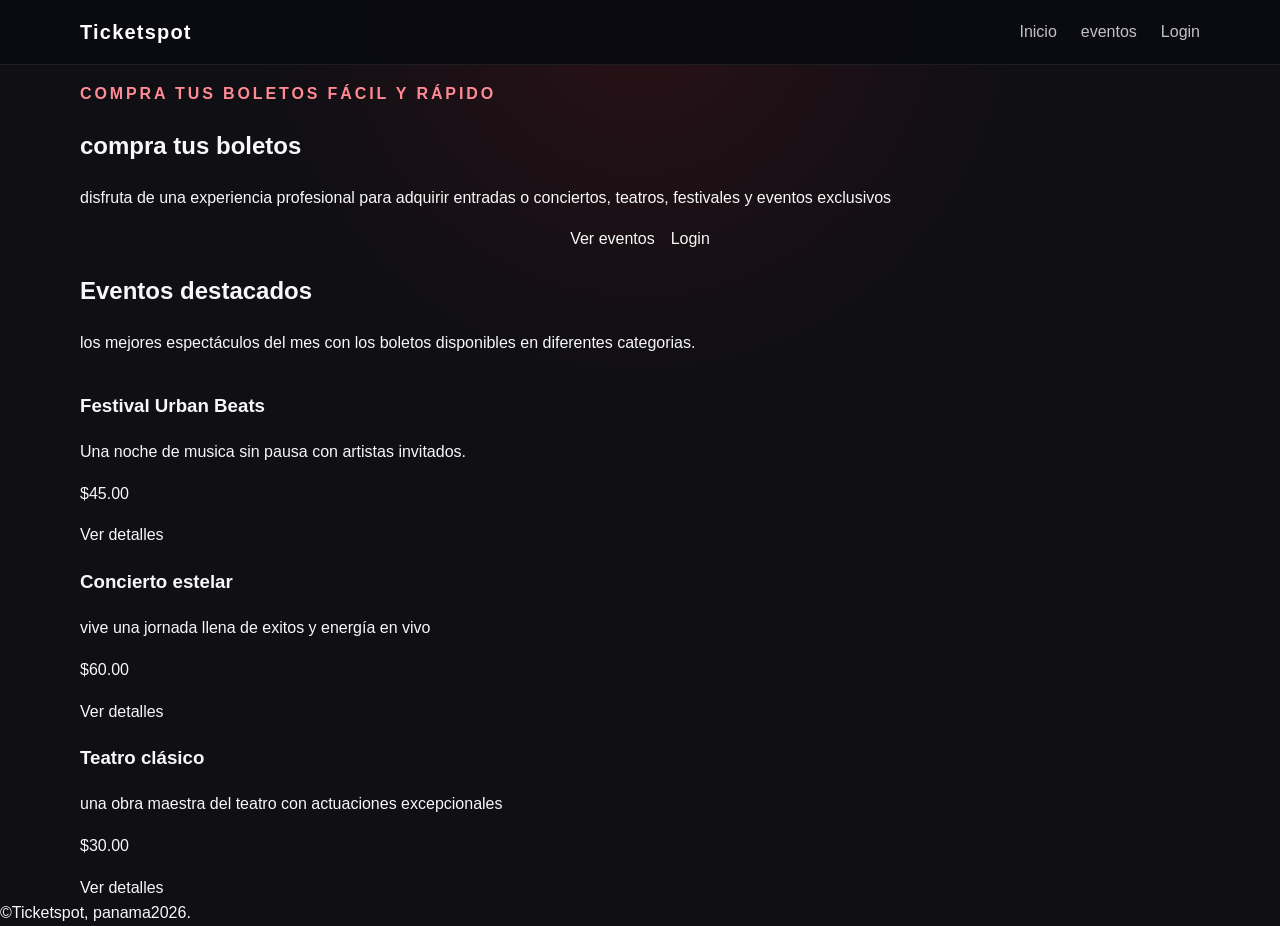
==== index.html @ d04be2ca "Ticketspot" ====
<!DOCTYPE html>
<html lang="en">
<head>
    <meta charset="UTF-8">
    <meta name="viewport" content="width=device-width, initial-scale=1.0">
    <title>Ticketspots</title>
    <link rel="stylesheet" href="style.css">
</head>
<body>
    <header class="site-header">
        <div class="container header-inner">
           <a class="logo" href="index.html">Ticketspot</a>
              <nav class="site-nav">
                  <a class="active" href="inicio.html">Inicio</a>
                  <a href="eventos.html">eventos</a>
                  <a href="Login.html">Login</a>
              </nav>
        </div>
    </header>

    <main>
        <section class="hero">
            <div class="container">
                <p style="margin-bottom: 1rem;text-transform: uppercase; 
                letter-spacing: 0.18em; color: #ff8a94; font-weight: 700;">
                Compra tus boletos fácil y rápido</p>
                <h1>compra tus boletos</h1>
                <p>disfruta de una experiencia profesional para adquirir entradas
                 o conciertos, teatros, festivales y eventos exclusivos</p>
                <div style="display: flex; justify-content: center; gap:1rem ;
                 flex-wrap: wrap; margin: top 2rem;">
                    <a class="btn-primary" href="eventos.html"> Ver eventos</a>
                    <a class="btn-secundary" href="login.html">Login</a>
                </div>
            </div>
        </section>

        <section class="featured-events container">
         <div class="section-title">
            <div>
            <h2>Eventos destacados</h2>
            <p>los mejores espectáculos del mes con los boletos
                disponibles en diferentes categorias.
            </p>
            </div>
         </div>

         <div>
            <article>
                <img src="https://www.centroamericacuenta.com/cdn/shop/files/Recurso_7.png?v=1773763077&width=940" alt="">
                <div class="event-card-content">
                   <h3>Festival Urban Beats</h3>
                   <p>Una noche de musica sin pausa con artistas invitados.</p>
                   <p class="event-price">$45.00</p>
                   <a class="btn btn-secundary" href="detalle.html">Ver detalles</a>
                </div>
            </article>

            <article>
                <img src="https://cdn.eticket.pa/imagenes/imgeventos/260420155147764_estelar_ESTELAR.jpg" alt="">
                <div class="event-card-content">
                    <h3>Concierto estelar</h3>
                    <p>vive una jornada llena de exitos y energía en vivo</p>
                    <p class="event-price">$60.00</p>
                    <a class="btn btn-secundary" href="detalle.html">Ver detalles</a>
                </div>
            </article>

            <article>
                <img src="https://www.clasicodesevilla.com/images/EL-PUBLICO-500.webp" alt="">
                <div class="event-card-content">
                    <h3>Teatro clásico</h3>
                    <p>una obra maestra del teatro con actuaciones excepcionales</p>
                    <p class="event-price">$30.00</p>
                    <a class="btn btn-secundary" href="detalle.html">Ver detalles</a>
                </div>
            </article>
         </div>
        </section>
    </main>
    <footer>
        <div>&copy;Ticketspot, panama2026.</div>
    </footer>
</body>
</html>
---- style.css ----
:root  {
    --bg-dark:#0f0f14;
    --bg-soft: #12131a;
    --text-primary:#f8f8f8;
    --text-secondary:#c2c2c6;
    --accent:#e7232a;
    --accent-soft:#ffad61;
    --surface:#171923;
    --border: rgba(255, 255, 255, 0.8);
    --shadow: 0 18px 40px rgba(0, 0, 0, 0.25);
}

*{
    box-sizing: border-box;
}

html{
    scroll-behavior: smooth;
}

body{
    margin: 0;
    font-family: Inter, system_ui, -apple-system, BlinkMacSystemFont, "segoe UI", sans-serif;
    color: var(--text-primary);
    background: radial-gradient(circle at top, rgba(231, 35, 42, 0.12), transparent 35%), var(--bg-dark);
    line-height: 1.6;
}

a {
  color: inherit;
  text-decoration: none;
}

img {
  width: 100%;
  display: block;
  border-radius: 18px;
}

button,
input {
  font: inherit;
}

.container {
  width: min(1120px, calc(100% - 2.4rem));
  margin: 0 auto;
}

.site-header {
  position: sticky;
  top: 0;
  z-index: 10;
  background: rgba(11, 11, 18, 0.96);
  border-bottom: 1px solid rgba(255, 255, 255, 0.08);
}

.header-inner {
  display: flex;
  align-items: center;
  justify-content: space-between;
  gap: 1rem;
  padding: 1rem 0;
}

.logo{
    font-size: 1.25rem;
    font-weight: 700;
    letter-spacing: 0.06em;
    color: #fff;
}

.site-nav{
    display: flex;
    gap:1.5rem;
    flex-wrap: wrap;
}

.site-nav a{
    color: var(--text-secondary);
    transition: color 0.25s ease;
}

.site-nav a:hover,
.site-nav a:active{
    color: var(--accent);

}
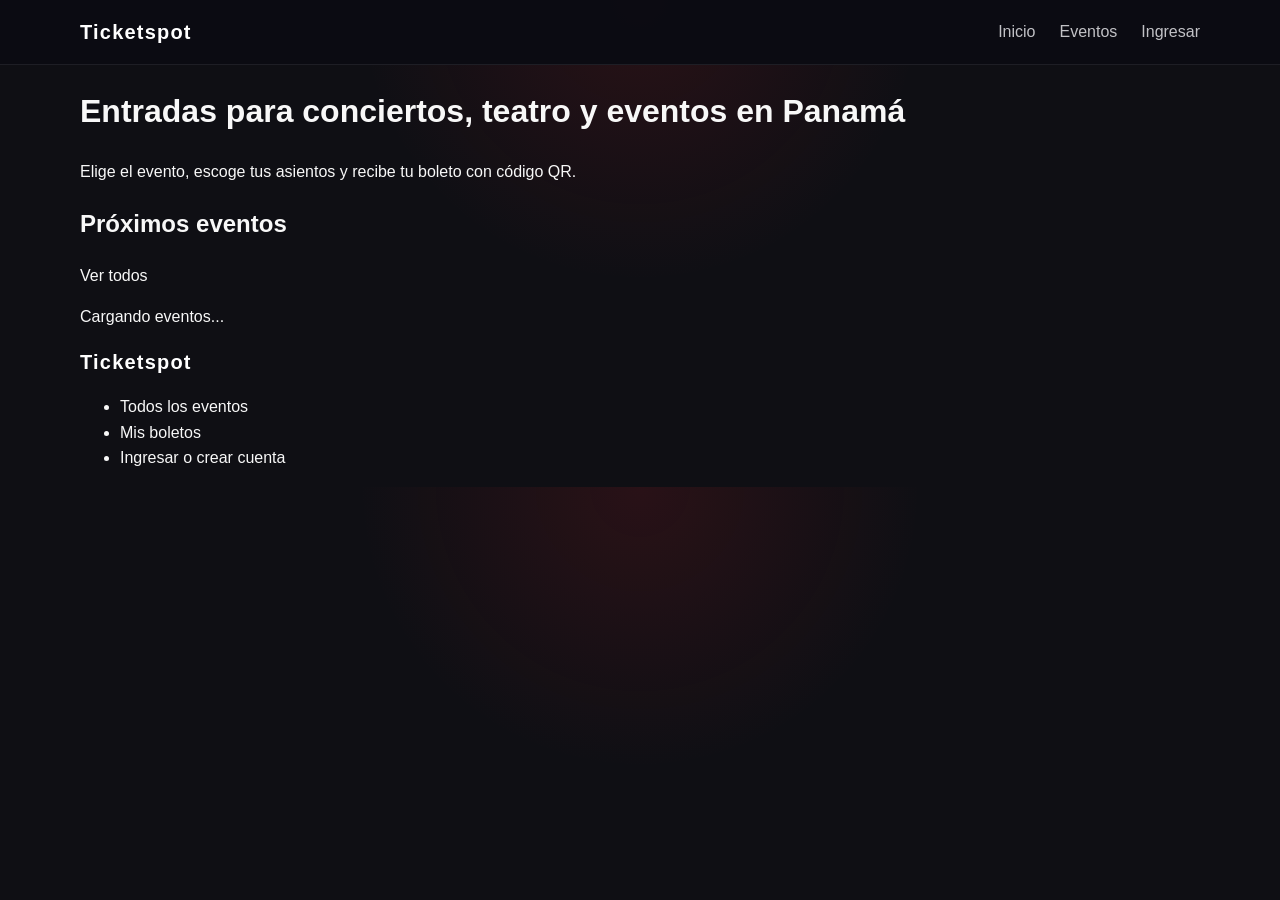
==== commit 058dfbcc: "render" ====
--- a/index.html
+++ b/index.html
@@ -1,85 +1,73 @@
 <!DOCTYPE html>
-<html lang="en">
+<html lang="es">
 <head>
-    <meta charset="UTF-8">
-    <meta name="viewport" content="width=device-width, initial-scale=1.0">
-    <title>Ticketspots</title>
-    <link rel="stylesheet" href="style.css">
+  <meta charset="UTF-8" />
+  <meta name="viewport" content="width=device-width, initial-scale=1.0" />
+  <title>Entradas para eventos en Panamá | Ticketspot</title>
+  <link rel="stylesheet" href="../style.css" />
 </head>
 <body>
-    <header class="site-header">
-        <div class="container header-inner">
-           <a class="logo" href="index.html">Ticketspot</a>
-              <nav class="site-nav">
-                  <a class="active" href="inicio.html">Inicio</a>
-                  <a href="eventos.html">eventos</a>
-                  <a href="Login.html">Login</a>
-              </nav>
+  <header class="site-header">
+    <div class="container header-inner">
+      <a class="logo" href="index.html">Ticketspot</a>
+      <nav class="site-nav">
+        <a class="active" href="index.html">Inicio</a>
+        <a href="eventos.html">Eventos</a>
+        <a data-nav="mis-boletos" href="mis-boletos.html" style="display:none;">Mis boletos</a>
+        <a data-nav="login" href="login.html">Ingresar</a>
+        <a data-nav="logout" href="#" style="display:none;">Cerrar sesión</a>
+      </nav>
+    </div>
+  </header>
+
+  <main>
+    <section class="hero-event" id="hero" hidden>
+      <img class="hero-image" id="hero-image" src="" alt="" />
+      <div class="hero-bar">
+        <div class="container hero-bar-inner">
+          <div>
+            <p class="hero-kicker" id="hero-kicker"></p>
+            <h2 class="hero-title" id="hero-title"></h2>
+            <p class="hero-meta" id="hero-meta"></p>
+          </div>
+          <a class="btn-primary" id="hero-link" href="eventos.html">Comprar entradas</a>
         </div>
-    </header>
+      </div>
+    </section>
 
-    <main>
-        <section class="hero">
-            <div class="container">
-                <p style="margin-bottom: 1rem;text-transform: uppercase; 
-                letter-spacing: 0.18em; color: #ff8a94; font-weight: 700;">
-                Compra tus boletos fácil y rápido</p>
-                <h1>compra tus boletos</h1>
-                <p>disfruta de una experiencia profesional para adquirir entradas
-                 o conciertos, teatros, festivales y eventos exclusivos</p>
-                <div style="display: flex; justify-content: center; gap:1rem ;
-                 flex-wrap: wrap; margin: top 2rem;">
-                    <a class="btn-primary" href="eventos.html"> Ver eventos</a>
-                    <a class="btn-secundary" href="login.html">Login</a>
-                </div>
-            </div>
-        </section>
+    <div class="container intro">
+      <h1>Entradas para conciertos, teatro y eventos en Panamá</h1>
+      <p>Elige el evento, escoge tus asientos y recibe tu boleto con código QR.</p>
+    </div>
 
-        <section class="featured-events container">
-         <div class="section-title">
-            <div>
-            <h2>Eventos destacados</h2>
-            <p>los mejores espectáculos del mes con los boletos
-                disponibles en diferentes categorias.
-            </p>
-            </div>
-         </div>
+    <section class="section container">
+      <div class="section-head">
+        <h2>Próximos eventos</h2>
+        <a href="eventos.html">Ver todos</a>
+      </div>
+      <div class="event-grid" id="featured-grid"><p class="empty">Cargando eventos...</p></div>
+    </section>
+  </main>
 
-         <div>
-            <article>
-                <img src="https://www.centroamericacuenta.com/cdn/shop/files/Recurso_7.png?v=1773763077&width=940" alt="">
-                <div class="event-card-content">
-                   <h3>Festival Urban Beats</h3>
-                   <p>Una noche de musica sin pausa con artistas invitados.</p>
-                   <p class="event-price">$45.00</p>
-                   <a class="btn btn-secundary" href="detalle.html">Ver detalles</a>
-                </div>
-            </article>
+  <script src="https://cdn.jsdelivr.net/npm/@supabase/supabase-js@2"></script>
+  <script src="../js/config.js"></script>
+  <script src="../js/supabaseClient.js"></script>
+  <script src="../js/common.js"></script>
+  <script src="../js/nav-auth.js"></script>
+  <script src="../js/index.js"></script>
 
-            <article>
-                <img src="https://cdn.eticket.pa/imagenes/imgeventos/260420155147764_estelar_ESTELAR.jpg" alt="">
-                <div class="event-card-content">
-                    <h3>Concierto estelar</h3>
-                    <p>vive una jornada llena de exitos y energía en vivo</p>
-                    <p class="event-price">$60.00</p>
-                    <a class="btn btn-secundary" href="detalle.html">Ver detalles</a>
-                </div>
-            </article>
-
-            <article>
-                <img src="https://www.clasicodesevilla.com/images/EL-PUBLICO-500.webp" alt="">
-                <div class="event-card-content">
-                    <h3>Teatro clásico</h3>
-                    <p>una obra maestra del teatro con actuaciones excepcionales</p>
-                    <p class="event-price">$30.00</p>
-                    <a class="btn btn-secundary" href="detalle.html">Ver detalles</a>
-                </div>
-            </article>
-         </div>
-        </section>
-    </main>
-    <footer>
-        <div>&copy;Ticketspot, panama2026.</div>
-    </footer>
+  <footer class="site-footer">
+    <div class="container footer-grid">
+      <div>
+        <a class="logo" href="index.html">Ticketspot</a>
+        <p></p>
+      </div>
+      <ul>
+        <li><a href="eventos.html">Todos los eventos</a></li>
+        <li><a href="mis-boletos.html">Mis boletos</a></li>
+        <li><a href="login.html">Ingresar o crear cuenta</a></li>
+      </ul>
+    </div>
+  </footer>
 </body>
-</html>+</html>
--- a/style.css
+++ b/style.css
@@ -85,4 +85,349 @@
 .site-nav a:active{
     color: var(--accent);
 
-}+}
+
+.hero{
+    min-height: 72vh;
+    display: grid;
+    place-items: center;
+    padding: 5rem 0 4rem;
+    color: #fff;
+    text-align:center;
+    background: linear-gradient(180deg, rgba(11, 11, 18, 0.76), rgba(11, 11, 18, 0.82)),
+    url(imagenes/fondo.png) center/cover no-repeat;
+}
+
+.hero h1{
+  font-size: clamp(2.5rem, 4vw, 4.4rem);
+  margin: 0;
+  letter-spacing: -0-04em;
+}
+
+.hero p{
+  max-width: 720px;
+  margin: 1.5rem auto 2rem;
+  color: var(--text-secondary);
+  font-size: 1.05rem;
+}
+
+
+.btn-primary,.btn-secondary {
+  display: inline-flex;
+  align-items: center;
+  justify-content: center;
+  padding: 0.95rem 1.7rem;
+  border-radius: 999px;
+  border: none;
+  cursor: pointer;
+  transition: transform 0.25s ease, box-shadow 0.25s ease, background 0.25s ease;
+  text-transform: uppercase;
+  font-weight: 700;
+  letter-spacing: 0.06em;
+}
+.btn-primary {
+  background: var(--accent);
+  color: #fff;
+  box-shadow: 0 18px 26px rgba(231, 35, 42, 0.25);
+  
+}
+
+.btn-secondary{
+  background: rgba(255, 255, 255, 0.08);
+  color: #fff;
+}
+
+.btn-primary:hover,
+.btn-secondary:hover
+{
+  transform: translateY(-2px);
+}
+.featured-events,
+.event-linsting,
+.detail-section,
+.login-section {
+  padding: 4rem 0;
+}
+
+.section-title {
+  display: flex;
+  align-items: center;
+  justify-content: space-between;
+  gap: 1rem;
+  margin-bottom: 2rem;    
+  }
+
+  .section-title h2 {
+    margin: 0;
+    font-size: clamp(1.85rem, 2.5vw, 2.5rem);
+   
+  }
+
+  .section-title p {
+    color: var(--text-secondary);
+    max-width: 680px;
+
+  }
+.event-grid,
+.card-grid{
+  display: grid;
+  grid-template-columns: repeat(auto-fit, minmax(240px, 1fr));
+  gap: 1.5rem;
+}
+
+.event-card,
+.detail-card,
+.login-card {
+  background: var(--bg-soft);
+  border: 1px solid var(--border);
+  border-radius: 28px;
+  box-shadow: var(--shadow);
+  overflow: hidden;
+}
+
+.event-card img,
+.detail-card img {
+border-bottom: 1px solid rgba(255, 255, 255, 0.08) ;
+}
+
+.event-card-content,
+.detail-content,
+.login-card .card-body{
+  padding: 1.7rem;
+}
+
+.event-card h3,
+.detail-content  h1,
+.login-card h2 {
+  margin: 0 0 0.85rem;
+}
+
+.event-card p,
+.detail-content p,
+.login-card p{
+  color: var(--text-secondary);
+
+}
+
+.event-price {
+  margin: 1rem 0 1.4rem;
+  font-size: 1.15rem;
+  font-weight: 700;
+}
+
+.event-card .btn,
+.detail-content .button,
+.login-card .btn-primary {
+  width: 100%;
+}
+
+.detail-grid {
+  display: grid;
+  grid-template-columns: minmax(280px, 1fr) 1.2fr;
+  gap: 2rem;
+}
+
+ .detail-info {
+  display: grid;
+  gap: 1rem;
+ }
+
+ .detail-info span {
+  display: inline flex;
+  align-items: center;
+  gap: 0.85rem;
+  background: rgb(225, 255, 255, 0.05);
+  padding: 0.95rem 1rem;
+  border-radius: 16px;
+  border: 1px solid rgba(255, 255, 255, 0.05);
+ }
+
+ .ticket-options {
+  display: flex;
+  gap: 1rem;
+  flex-wrap: wrap;
+  margin: 1rem 0 1.5rem;
+ }
+
+ .ticket-option {
+  flex: 1 1 140px;
+  padding: 1rem 1.1rem;
+  border-radius: 18px;
+  border: 1px solid rgba(255, 255, 255, 0.08);
+  background: rgba(255, 255, 255, 0.04);
+  color: #fff;
+  cursor: pointer;
+  transition: transform 0.2s ease, background 0.2s ease, border-color 0.2s ease;
+ }
+
+.ticket-option.selected {
+  background: rgba(231, 35, 42, 0.22);
+  border-color: rgba(231, 35, 42, 0.6);
+}
+
+/* ---------- Tabs de login / registro ---------- */
+.auth-tabs {
+  display: flex;
+  gap: 0.5rem;
+  margin-bottom: 1.4rem;
+}
+
+.auth-tab {
+  flex: 1;
+  padding: 0.7rem 1rem;
+  border-radius: 999px;
+  border: 1px solid rgba(255, 255, 255, 0.1);
+  background: rgba(255, 255, 255, 0.04);
+  color: var(--text-secondary);
+  cursor: pointer;
+  font-weight: 700;
+  text-transform: uppercase;
+  font-size: 0.8rem;
+  letter-spacing: 0.04em;
+}
+
+.auth-tab.active {
+  background: var(--accent);
+  color: #fff;
+  border-color: var(--accent);
+}
+
+.auth-mensaje {
+  padding: 0.8rem 1rem;
+  border-radius: 12px;
+  margin-bottom: 1.2rem;
+  font-size: 0.9rem;
+}
+
+.auth-error {
+  background: rgba(217, 100, 92, 0.14);
+  border: 1px solid rgba(217, 100, 92, 0.5);
+  color: #ff9a92;
+}
+
+.auth-ok {
+  background: rgba(79, 179, 169, 0.14);
+  border: 1px solid rgba(79, 179, 169, 0.5);
+  color: #7fe0d4;
+}
+
+.login-section {
+  display: flex;
+  justify-content: center;
+}
+
+.login-card {
+  max-width: 440px;
+  width: 100%;
+}
+
+.login-card form label {
+  display: block;
+  margin: 0.9rem 0 0.4rem;
+  color: var(--text-secondary);
+  font-size: 0.9rem;
+}
+
+.login-card form input {
+  width: 100%;
+  padding: 0.85rem 1rem;
+  border-radius: 12px;
+  border: 1px solid rgba(255, 255, 255, 0.1);
+  background: rgba(255, 255, 255, 0.04);
+  color: #fff;
+  margin-bottom: 0.4rem;
+}
+
+.login-card form button {
+  margin-top: 1rem;
+}
+
+/* ---------- Checkout ---------- */
+.checkout-grid {
+  display: grid;
+  grid-template-columns: minmax(260px, 1fr) 1.3fr;
+  gap: 2rem;
+  align-items: start;
+}
+
+.checkout-card {
+  background: var(--bg-soft);
+  border: 1px solid var(--border);
+  border-radius: 24px;
+  box-shadow: var(--shadow);
+  padding: 1.8rem;
+}
+
+.checkout-card label {
+  display: block;
+  margin: 0.9rem 0 0.4rem;
+  color: var(--text-secondary);
+  font-size: 0.9rem;
+}
+
+.checkout-card input {
+  width: 100%;
+  padding: 0.85rem 1rem;
+  border-radius: 12px;
+  border: 1px solid rgba(255, 255, 255, 0.1);
+  background: rgba(255, 255, 255, 0.04);
+  color: #fff;
+}
+
+.checkout-card input:focus {
+  outline: none;
+  border-color: rgba(231, 35, 42, 0.65);
+}
+
+.checkout-linea {
+  display: flex;
+  justify-content: space-between;
+  padding: 0.55rem 0;
+  border-bottom: 1px dashed rgba(255, 255, 255, 0.08);
+  color: var(--text-secondary);
+}
+
+.checkout-total {
+  border-bottom: none;
+  color: #fff;
+  font-size: 1.15rem;
+  margin-top: 0.4rem;
+}
+
+@media (max-width: 860px) {
+  .checkout-grid {
+    grid-template-columns: 1fr;
+  }
+}
+
+/* ---------- Mis boletos ---------- */
+.boletos-grid {
+  display: grid;
+  grid-template-columns: repeat(auto-fit, minmax(280px, 1fr));
+  gap: 1.5rem;
+}
+
+.boleto-card {
+  background: var(--bg-soft);
+  border: 1px solid var(--border);
+  border-radius: 24px;
+  box-shadow: var(--shadow);
+  overflow: hidden;
+}
+
+.boleto-card img {
+  border-bottom: 1px solid rgba(255, 255, 255, 0.08);
+  border-radius: 0;
+}
+
+.boleto-card-content {
+  padding: 1.6rem;
+}
+
+.boleto-qr {
+  margin: 1rem 0;
+}
+
+
+
+
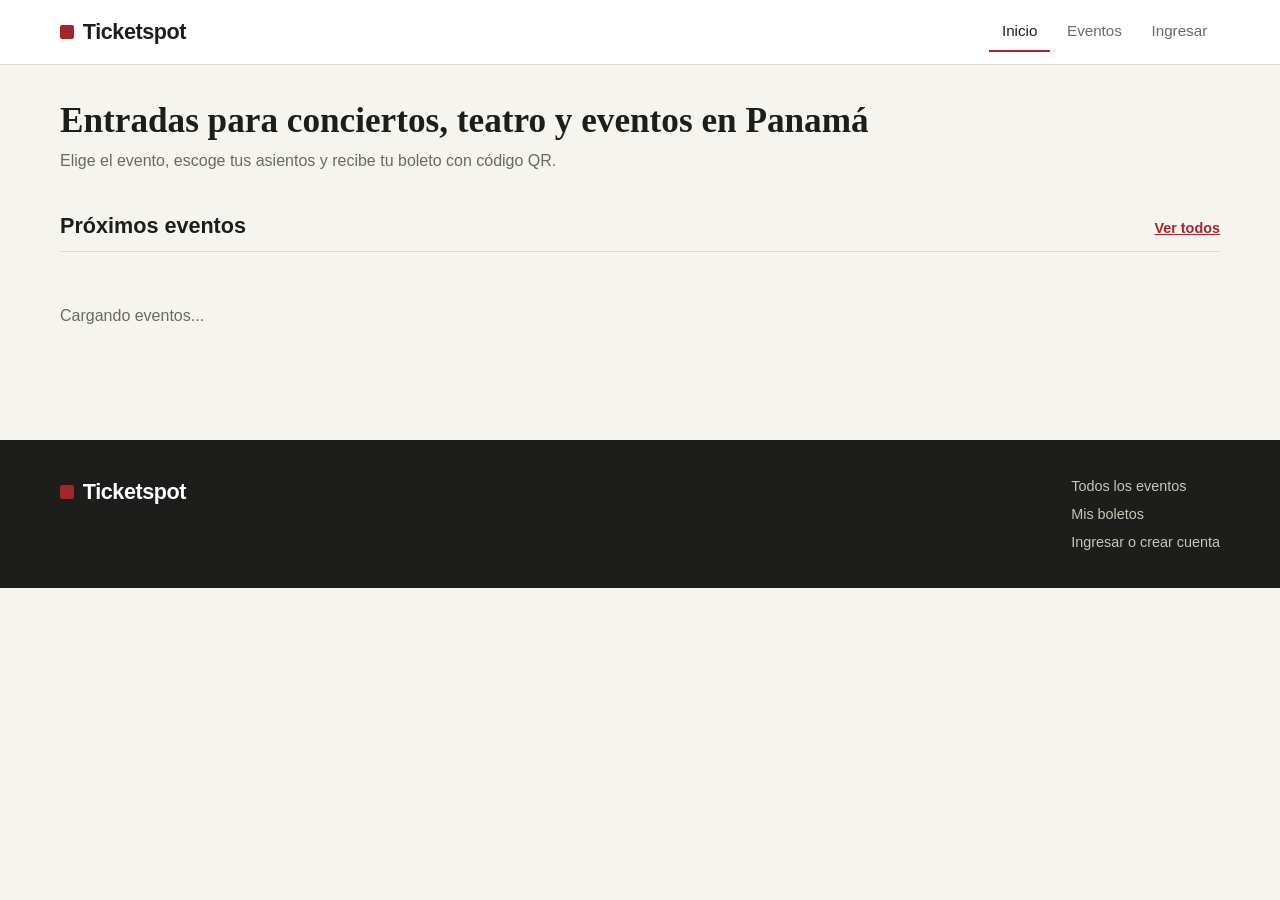
==== commit a09b073e: "cambios" ====
--- a/index.html
+++ b/index.html
@@ -12,9 +12,9 @@
       <a class="logo" href="index.html">Ticketspot</a>
       <nav class="site-nav">
         <a class="active" href="index.html">Inicio</a>
-        <a href="eventos.html">Eventos</a>
-        <a data-nav="mis-boletos" href="mis-boletos.html" style="display:none;">Mis boletos</a>
-        <a data-nav="login" href="login.html">Ingresar</a>
+        <a href="html/eventos.html">Eventos</a>
+        <a data-nav="mis-boletos" href="html/mis-boletos.html" style="display:none;">Mis boletos</a>
+        <a data-nav="login" href="html/login.html">Ingresar</a>
         <a data-nav="logout" href="#" style="display:none;">Cerrar sesión</a>
       </nav>
     </div>
--- a/style.css
+++ b/style.css
@@ -1,433 +1,328 @@
-:root  {
-    --bg-dark:#0f0f14;
-    --bg-soft: #12131a;
-    --text-primary:#f8f8f8;
-    --text-secondary:#c2c2c6;
-    --accent:#e7232a;
-    --accent-soft:#ffad61;
-    --surface:#171923;
-    --border: rgba(255, 255, 255, 0.8);
-    --shadow: 0 18px 40px rgba(0, 0, 0, 0.25);
-}
-
-*{
-    box-sizing: border-box;
-}
-
-html{
-    scroll-behavior: smooth;
-}
-
-body{
-    margin: 0;
-    font-family: Inter, system_ui, -apple-system, BlinkMacSystemFont, "segoe UI", sans-serif;
-    color: var(--text-primary);
-    background: radial-gradient(circle at top, rgba(231, 35, 42, 0.12), transparent 35%), var(--bg-dark);
-    line-height: 1.6;
-}
-
-a {
-  color: inherit;
-  text-decoration: none;
-}
-
-img {
-  width: 100%;
-  display: block;
-  border-radius: 18px;
-}
-
-button,
-input {
-  font: inherit;
-}
-
-.container {
-  width: min(1120px, calc(100% - 2.4rem));
-  margin: 0 auto;
-}
-
+/* =========================================================
+   Ticketspot — estilos
+   Diseño sobrio: fondo claro, tipografía del sistema, un solo color
+   de acento plano. Sin degradados, sombras de color ni efectos de brillo.
+   ========================================================= */
+
+:root {
+  --bg: #f6f4ef;
+  --surface: #ffffff;
+  --ink: #1d1d1b;
+  --muted: #6a6a64;
+  --line: #dedad1;
+  --line-strong: #bdb8ab;
+  --accent: #a3262d;
+  --accent-dark: #86191f;
+  --dark: #1d1d1b;
+  --ok: #2f6b3f;
+  --error: #a3262d;
+  --font: "Segoe UI", "Helvetica Neue", Helvetica, Arial, sans-serif;
+  --font-title: Georgia, "Times New Roman", serif;
+}
+
+* { box-sizing: border-box; }
+
+html { -webkit-text-size-adjust: 100%; }
+
+body {
+  margin: 0;
+  font-family: var(--font);
+  font-size: 16px;
+  line-height: 1.5;
+  color: var(--ink);
+  background: var(--bg);
+}
+
+[hidden] { display: none !important; }
+img { display: block; max-width: 100%; }
+a { color: inherit; }
+h1, h2, h3 { margin: 0; line-height: 1.2; font-weight: 700; }
+p { margin: 0; }
+
+.container { width: min(1160px, 100% - 2.5rem); margin: 0 auto; }
+
+/* ---------- Encabezado ---------- */
 .site-header {
+  background: var(--surface);
+  border-bottom: 1px solid var(--line);
   position: sticky;
   top: 0;
-  z-index: 10;
-  background: rgba(11, 11, 18, 0.96);
-  border-bottom: 1px solid rgba(255, 255, 255, 0.08);
-}
-
+  z-index: 20;
+}
 .header-inner {
   display: flex;
   align-items: center;
   justify-content: space-between;
-  gap: 1rem;
-  padding: 1rem 0;
-}
-
-.logo{
-    font-size: 1.25rem;
-    font-weight: 700;
-    letter-spacing: 0.06em;
-    color: #fff;
-}
-
-.site-nav{
-    display: flex;
-    gap:1.5rem;
-    flex-wrap: wrap;
-}
-
-.site-nav a{
-    color: var(--text-secondary);
-    transition: color 0.25s ease;
-}
-
-.site-nav a:hover,
-.site-nav a:active{
-    color: var(--accent);
-
-}
-
-.hero{
-    min-height: 72vh;
-    display: grid;
-    place-items: center;
-    padding: 5rem 0 4rem;
-    color: #fff;
-    text-align:center;
-    background: linear-gradient(180deg, rgba(11, 11, 18, 0.76), rgba(11, 11, 18, 0.82)),
-    url(imagenes/fondo.png) center/cover no-repeat;
-}
-
-.hero h1{
-  font-size: clamp(2.5rem, 4vw, 4.4rem);
-  margin: 0;
-  letter-spacing: -0-04em;
-}
-
-.hero p{
-  max-width: 720px;
-  margin: 1.5rem auto 2rem;
-  color: var(--text-secondary);
-  font-size: 1.05rem;
-}
-
-
-.btn-primary,.btn-secondary {
+  gap: 1.5rem;
+  min-height: 64px;
+}
+.logo {
   display: inline-flex;
   align-items: center;
-  justify-content: center;
-  padding: 0.95rem 1.7rem;
-  border-radius: 999px;
-  border: none;
+  gap: 0.55rem;
+  font-size: 1.35rem;
+  font-weight: 800;
+  letter-spacing: -0.02em;
+  text-decoration: none;
+}
+.logo::before {
+  content: "";
+  width: 14px;
+  height: 14px;
+  background: var(--accent);
+  border-radius: 2px;
+}
+.site-nav { display: flex; align-items: center; gap: 0.25rem; flex-wrap: wrap; }
+.site-nav a {
+  text-decoration: none;
+  padding: 0.5rem 0.8rem;
+  font-size: 0.95rem;
+  color: var(--muted);
+  border-bottom: 2px solid transparent;
+}
+.site-nav a:hover { color: var(--ink); }
+.site-nav a.active { color: var(--ink); border-bottom-color: var(--accent); }
+
+/* ---------- Botones ---------- */
+.btn-primary, .btn-secondary {
+  display: inline-block;
+  font: inherit;
+  font-weight: 600;
+  font-size: 0.95rem;
+  text-align: center;
+  text-decoration: none;
+  padding: 0.7rem 1.3rem;
+  border-radius: 3px;
+  border: 1.5px solid var(--accent);
   cursor: pointer;
-  transition: transform 0.25s ease, box-shadow 0.25s ease, background 0.25s ease;
-  text-transform: uppercase;
-  font-weight: 700;
-  letter-spacing: 0.06em;
-}
-.btn-primary {
-  background: var(--accent);
-  color: #fff;
-  box-shadow: 0 18px 26px rgba(231, 35, 42, 0.25);
-  
-}
-
-.btn-secondary{
-  background: rgba(255, 255, 255, 0.08);
-  color: #fff;
-}
-
-.btn-primary:hover,
-.btn-secondary:hover
-{
-  transform: translateY(-2px);
-}
-.featured-events,
-.event-linsting,
-.detail-section,
-.login-section {
-  padding: 4rem 0;
-}
-
-.section-title {
+}
+.btn-primary { background: var(--accent); color: #fff; }
+.btn-primary:hover { background: var(--accent-dark); border-color: var(--accent-dark); }
+.btn-primary:disabled { background: var(--line-strong); border-color: var(--line-strong); cursor: not-allowed; }
+.btn-secondary { background: transparent; color: var(--ink); border-color: var(--ink); }
+.btn-secondary:hover { background: var(--ink); color: #fff; }
+.btn-block { display: block; width: 100%; }
+
+/* ---------- Portada ---------- */
+.hero-event { background: var(--dark); color: #fff; }
+.hero-event .hero-image { width: 100%; max-height: 380px; object-fit: cover; object-position: right center; opacity: 0.95; }
+.hero-bar { background: var(--dark); }
+.hero-bar-inner {
   display: flex;
   align-items: center;
   justify-content: space-between;
+  gap: 1.5rem;
+  flex-wrap: wrap;
+  padding: 1.1rem 0 1.3rem;
+}
+.hero-kicker { color: #c9c5ba; font-size: 0.85rem; margin-bottom: 0.2rem; }
+.hero-title { font-family: var(--font-title); font-size: clamp(1.4rem, 3vw, 2rem); }
+.hero-meta { color: #c9c5ba; margin-top: 0.25rem; }
+
+.intro { padding: 2.2rem 0 0.5rem; }
+.intro h1 { font-family: var(--font-title); font-size: clamp(1.6rem, 3.2vw, 2.2rem); }
+.intro p { color: var(--muted); margin-top: 0.4rem; max-width: 60ch; }
+
+.section { padding: 2rem 0 3rem; }
+.section-head {
+  display: flex;
+  align-items: baseline;
+  justify-content: space-between;
   gap: 1rem;
-  margin-bottom: 2rem;    
-  }
-
-  .section-title h2 {
-    margin: 0;
-    font-size: clamp(1.85rem, 2.5vw, 2.5rem);
-   
-  }
-
-  .section-title p {
-    color: var(--text-secondary);
-    max-width: 680px;
-
-  }
-.event-grid,
-.card-grid{
+  margin-bottom: 1.3rem;
+  border-bottom: 1px solid var(--line);
+  padding-bottom: 0.7rem;
+}
+.section-head h2 { font-size: 1.35rem; }
+.section-head a { font-size: 0.9rem; color: var(--accent); font-weight: 600; }
+
+/* ---------- Tarjetas de evento ---------- */
+.event-grid {
   display: grid;
-  grid-template-columns: repeat(auto-fit, minmax(240px, 1fr));
+  grid-template-columns: repeat(auto-fill, minmax(260px, 1fr));
   gap: 1.5rem;
 }
-
-.event-card,
-.detail-card,
-.login-card {
-  background: var(--bg-soft);
-  border: 1px solid var(--border);
-  border-radius: 28px;
-  box-shadow: var(--shadow);
+.event-card {
+  display: flex;
+  flex-direction: column;
+  background: var(--surface);
+  border: 1px solid var(--line);
+  border-radius: 4px;
   overflow: hidden;
-}
-
-.event-card img,
-.detail-card img {
-border-bottom: 1px solid rgba(255, 255, 255, 0.08) ;
-}
-
-.event-card-content,
-.detail-content,
-.login-card .card-body{
-  padding: 1.7rem;
-}
-
-.event-card h3,
-.detail-content  h1,
-.login-card h2 {
-  margin: 0 0 0.85rem;
-}
-
-.event-card p,
-.detail-content p,
-.login-card p{
-  color: var(--text-secondary);
-
-}
-
-.event-price {
-  margin: 1rem 0 1.4rem;
-  font-size: 1.15rem;
-  font-weight: 700;
-}
-
-.event-card .btn,
-.detail-content .button,
-.login-card .btn-primary {
+  text-decoration: none;
+}
+.event-card:hover { border-color: var(--ink); }
+.event-card .thumb { height: 200px; background: #e6e2d8; overflow: hidden; }
+.event-card .thumb img { width: 100%; height: 100%; object-fit: cover; }
+.event-card-body { padding: 0.95rem 1rem 1.1rem; display: flex; flex-direction: column; gap: 0.2rem; flex: 1; }
+.event-cat { font-size: 0.78rem; color: var(--accent); font-weight: 700; text-transform: uppercase; letter-spacing: 0.04em; }
+.event-card h3 { font-size: 1.1rem; }
+.event-date { color: var(--muted); font-size: 0.9rem; }
+.event-place { color: var(--muted); font-size: 0.9rem; }
+.event-price { margin-top: auto; padding-top: 0.6rem; font-weight: 700; }
+.event-price small { font-weight: 400; color: var(--muted); }
+
+/* ---------- Filtros del catálogo ---------- */
+.filters { display: flex; flex-wrap: wrap; gap: 1rem; align-items: center; justify-content: space-between; margin-bottom: 1.5rem; }
+.chips { display: flex; flex-wrap: wrap; gap: 0.5rem; }
+.chip {
+  font: inherit;
+  font-size: 0.9rem;
+  padding: 0.4rem 0.95rem;
+  border: 1px solid var(--line-strong);
+  border-radius: 999px;
+  background: var(--surface);
+  color: var(--ink);
+  cursor: pointer;
+}
+.chip:hover { border-color: var(--ink); }
+.chip.active { background: var(--ink); border-color: var(--ink); color: #fff; }
+.search { position: relative; }
+.search input {
+  width: min(320px, 100%);
+  height: 42px;
+  padding: 0 0.9rem;
+  font: inherit;
+  border: 1px solid var(--line-strong);
+  border-radius: 3px;
+  background: var(--surface);
+}
+.empty { color: var(--muted); padding: 2rem 0; }
+
+/* ---------- Detalle del evento ---------- */
+.page { padding: 2rem 0 3.5rem; }
+.breadcrumb { font-size: 0.88rem; color: var(--muted); margin-bottom: 1.2rem; }
+.breadcrumb a { color: var(--muted); }
+.detail-layout { display: grid; grid-template-columns: 1.15fr 1fr; gap: 2.5rem; align-items: start; }
+.detail-poster { border: 1px solid var(--line); border-radius: 4px; overflow: hidden; background: var(--surface); }
+.detail-poster img { width: 100%; height: auto; }
+.detail-info h1 { font-family: var(--font-title); font-size: clamp(1.6rem, 3vw, 2.2rem); margin: 0.3rem 0 0.8rem; }
+.detail-info .lead { color: var(--muted); margin-bottom: 1.3rem; }
+.facts { border-top: 1px solid var(--line); margin-bottom: 1.5rem; }
+.facts div { display: flex; gap: 1rem; padding: 0.7rem 0; border-bottom: 1px solid var(--line); }
+.facts dt, .facts .k { width: 90px; flex: none; color: var(--muted); font-size: 0.9rem; }
+.panel { background: var(--surface); border: 1px solid var(--line); border-radius: 4px; padding: 1.3rem; }
+.panel h3 { font-size: 1.05rem; margin-bottom: 0.9rem; }
+
+.ticket-options { display: grid; grid-template-columns: 1fr 1fr; gap: 0.7rem; margin-bottom: 1rem; }
+.ticket-option {
+  font: inherit;
+  text-align: left;
+  padding: 0.8rem 0.9rem;
+  background: var(--surface);
+  border: 1.5px solid var(--line-strong);
+  border-radius: 3px;
+  cursor: pointer;
+  color: var(--ink);
+}
+.ticket-option strong { display: block; }
+.ticket-option span { color: var(--muted); font-size: 0.9rem; }
+.ticket-option.selected { border-color: var(--accent); box-shadow: inset 0 0 0 1px var(--accent); }
+.qty-row { display: flex; align-items: center; justify-content: space-between; gap: 1rem; margin-bottom: 0.9rem; }
+.qty-row input { width: 80px; }
+.price-summary { font-weight: 700; margin-bottom: 1rem; }
+.price-list { list-style: none; margin: 0 0 1rem; padding: 0; }
+.price-list li { display: flex; justify-content: space-between; padding: 0.55rem 0; border-bottom: 1px solid var(--line); }
+.note { color: var(--muted); font-size: 0.85rem; margin-top: 0.8rem; }
+
+/* ---------- Formularios ---------- */
+label { display: block; font-size: 0.88rem; color: var(--muted); margin: 0.9rem 0 0.35rem; }
+input[type="text"], input[type="email"], input[type="password"], input[type="number"] {
   width: 100%;
-}
-
-.detail-grid {
-  display: grid;
-  grid-template-columns: minmax(280px, 1fr) 1.2fr;
-  gap: 2rem;
-}
-
- .detail-info {
-  display: grid;
-  gap: 1rem;
- }
-
- .detail-info span {
-  display: inline flex;
-  align-items: center;
-  gap: 0.85rem;
-  background: rgb(225, 255, 255, 0.05);
-  padding: 0.95rem 1rem;
-  border-radius: 16px;
-  border: 1px solid rgba(255, 255, 255, 0.05);
- }
-
- .ticket-options {
-  display: flex;
-  gap: 1rem;
-  flex-wrap: wrap;
-  margin: 1rem 0 1.5rem;
- }
-
- .ticket-option {
-  flex: 1 1 140px;
-  padding: 1rem 1.1rem;
-  border-radius: 18px;
-  border: 1px solid rgba(255, 255, 255, 0.08);
-  background: rgba(255, 255, 255, 0.04);
-  color: #fff;
-  cursor: pointer;
-  transition: transform 0.2s ease, background 0.2s ease, border-color 0.2s ease;
- }
-
-.ticket-option.selected {
-  background: rgba(231, 35, 42, 0.22);
-  border-color: rgba(231, 35, 42, 0.6);
-}
-
-/* ---------- Tabs de login / registro ---------- */
-.auth-tabs {
-  display: flex;
-  gap: 0.5rem;
-  margin-bottom: 1.4rem;
-}
-
-.auth-tab {
-  flex: 1;
-  padding: 0.7rem 1rem;
-  border-radius: 999px;
-  border: 1px solid rgba(255, 255, 255, 0.1);
-  background: rgba(255, 255, 255, 0.04);
-  color: var(--text-secondary);
-  cursor: pointer;
-  font-weight: 700;
-  text-transform: uppercase;
-  font-size: 0.8rem;
-  letter-spacing: 0.04em;
-}
-
-.auth-tab.active {
-  background: var(--accent);
-  color: #fff;
-  border-color: var(--accent);
-}
-
-.auth-mensaje {
-  padding: 0.8rem 1rem;
-  border-radius: 12px;
-  margin-bottom: 1.2rem;
-  font-size: 0.9rem;
-}
-
-.auth-error {
-  background: rgba(217, 100, 92, 0.14);
-  border: 1px solid rgba(217, 100, 92, 0.5);
-  color: #ff9a92;
-}
-
-.auth-ok {
-  background: rgba(79, 179, 169, 0.14);
-  border: 1px solid rgba(79, 179, 169, 0.5);
-  color: #7fe0d4;
-}
-
-.login-section {
-  display: flex;
-  justify-content: center;
-}
-
-.login-card {
-  max-width: 440px;
-  width: 100%;
-}
-
-.login-card form label {
-  display: block;
-  margin: 0.9rem 0 0.4rem;
-  color: var(--text-secondary);
-  font-size: 0.9rem;
-}
-
-.login-card form input {
-  width: 100%;
-  padding: 0.85rem 1rem;
-  border-radius: 12px;
-  border: 1px solid rgba(255, 255, 255, 0.1);
-  background: rgba(255, 255, 255, 0.04);
-  color: #fff;
-  margin-bottom: 0.4rem;
-}
-
-.login-card form button {
-  margin-top: 1rem;
-}
+  height: 44px;
+  padding: 0 0.85rem;
+  font: inherit;
+  color: var(--ink);
+  background: var(--surface);
+  border: 1px solid var(--line-strong);
+  border-radius: 3px;
+}
+input:focus, button:focus-visible, a:focus-visible { outline: 2px solid var(--ink); outline-offset: 2px; }
+.msg { padding: 0.75rem 0.95rem; border-radius: 3px; font-size: 0.92rem; margin-bottom: 1rem; border: 1px solid; }
+.msg-error { background: #fbeceb; border-color: #e3b9b6; color: #7e1d22; }
+.msg-ok { background: #e9f3ec; border-color: #b8d6c0; color: #245232; }
+
+/* ---------- Login ---------- */
+.login-wrap { display: flex; justify-content: center; padding: 3rem 0 4rem; }
+.login-card { width: min(440px, 100%); background: var(--surface); border: 1px solid var(--line); border-radius: 4px; padding: 1.8rem; }
+.login-card h1 { font-family: var(--font-title); font-size: 1.6rem; margin-bottom: 1.2rem; }
+.tabs { display: flex; border-bottom: 1px solid var(--line); margin-bottom: 1.2rem; }
+.tab { flex: 1; font: inherit; font-weight: 600; background: none; border: 0; border-bottom: 2px solid transparent; padding: 0.7rem; cursor: pointer; color: var(--muted); }
+.tab.active { color: var(--ink); border-bottom-color: var(--accent); }
+.login-card form button[type="submit"] { margin-top: 1.3rem; width: 100%; }
+
+/* ---------- Mapa de asientos ---------- */
+.seat-layout { display: grid; grid-template-columns: 1fr 340px; gap: 1.5rem; align-items: start; }
+.map-card { background: var(--surface); border: 1px solid var(--line); border-radius: 4px; padding: 1rem; }
+.map-scroll { overflow-x: auto; }
+.seat-map { display: block; width: 100%; min-width: 620px; height: auto; }
+.seat { cursor: pointer; stroke-width: 1; }
+.seat:focus { outline: none; }
+.seat:focus-visible { stroke: var(--ink); stroke-width: 2.5; }
+.seat.tier-general { fill: #e8e3d6; stroke: #8f8a7c; }
+.seat.tier-vip { fill: #d3b26a; stroke: #8b6d28; }
+.seat.sold { fill: #cfcdc7; stroke: #b3b0a8; cursor: not-allowed; opacity: 0.55; }
+.seat.selected { fill: var(--accent); stroke: var(--accent-dark); }
+.seat:not(.sold):not(.selected):hover { stroke: var(--ink); stroke-width: 2; }
+.map-stage { fill: #2b2b28; }
+.map-stage-label { fill: #f6f4ef; font-size: 14px; letter-spacing: 0.15em; text-anchor: middle; font-family: var(--font); }
+.map-label { fill: var(--muted); font-size: 11px; text-anchor: middle; font-family: var(--font); }
+.map-row { fill: var(--muted); font-size: 10px; text-anchor: middle; font-family: var(--font); }
+.legend { display: flex; flex-wrap: wrap; gap: 1.1rem; margin-top: 0.9rem; font-size: 0.85rem; color: var(--muted); }
+.legend span { display: inline-flex; align-items: center; gap: 0.4rem; }
+.legend i { width: 14px; height: 14px; border-radius: 3px; border: 1px solid; display: inline-block; }
+.legend .l-general { background: #e8e3d6; border-color: #8f8a7c; }
+.legend .l-vip { background: #d3b26a; border-color: #8b6d28; }
+.legend .l-selected { background: var(--accent); border-color: var(--accent-dark); }
+.legend .l-sold { background: #cfcdc7; border-color: #b3b0a8; opacity: 0.6; }
+.seat-side { position: sticky; top: 84px; }
+.seat-list { list-style: none; margin: 0 0 1rem; padding: 0; max-height: 280px; overflow-y: auto; }
+.seat-list li { display: grid; grid-template-columns: 1fr auto auto; gap: 0.7rem; align-items: baseline; padding: 0.5rem 0; border-bottom: 1px solid var(--line); font-size: 0.92rem; }
+.seat-list .s-price { font-weight: 600; }
+.seat-list button { font: inherit; font-size: 0.85rem; background: none; border: 0; color: var(--accent); cursor: pointer; padding: 0; text-decoration: underline; }
+.total-row { display: flex; justify-content: space-between; font-weight: 700; font-size: 1.1rem; margin-bottom: 1rem; }
 
 /* ---------- Checkout ---------- */
-.checkout-grid {
-  display: grid;
-  grid-template-columns: minmax(260px, 1fr) 1.3fr;
-  gap: 2rem;
-  align-items: start;
-}
-
-.checkout-card {
-  background: var(--bg-soft);
-  border: 1px solid var(--border);
-  border-radius: 24px;
-  box-shadow: var(--shadow);
-  padding: 1.8rem;
-}
-
-.checkout-card label {
-  display: block;
-  margin: 0.9rem 0 0.4rem;
-  color: var(--text-secondary);
-  font-size: 0.9rem;
-}
-
-.checkout-card input {
-  width: 100%;
-  padding: 0.85rem 1rem;
-  border-radius: 12px;
-  border: 1px solid rgba(255, 255, 255, 0.1);
-  background: rgba(255, 255, 255, 0.04);
-  color: #fff;
-}
-
-.checkout-card input:focus {
-  outline: none;
-  border-color: rgba(231, 35, 42, 0.65);
-}
-
-.checkout-linea {
-  display: flex;
-  justify-content: space-between;
-  padding: 0.55rem 0;
-  border-bottom: 1px dashed rgba(255, 255, 255, 0.08);
-  color: var(--text-secondary);
-}
-
-.checkout-total {
-  border-bottom: none;
-  color: #fff;
-  font-size: 1.15rem;
-  margin-top: 0.4rem;
-}
-
-@media (max-width: 860px) {
-  .checkout-grid {
-    grid-template-columns: 1fr;
-  }
-}
+.checkout-grid { display: grid; grid-template-columns: minmax(260px, 1fr) 1.4fr; gap: 2rem; align-items: start; }
+.line { display: flex; justify-content: space-between; gap: 1rem; padding: 0.55rem 0; border-bottom: 1px solid var(--line); }
+.line span:first-child { color: var(--muted); }
+.line.total { border-bottom: 0; font-size: 1.15rem; font-weight: 700; }
+.line.total span:first-child { color: var(--ink); }
+.row-2 { display: flex; gap: 1rem; }
+.row-2 > div { flex: 1; }
+.success h2 { font-family: var(--font-title); margin-bottom: 0.6rem; }
+.success .qr { width: 190px; height: 190px; border: 1px solid var(--line); margin: 1rem 0; padding: 6px; background: #fff; }
+.actions { display: flex; gap: 0.8rem; flex-wrap: wrap; margin-top: 1rem; }
 
 /* ---------- Mis boletos ---------- */
-.boletos-grid {
-  display: grid;
-  grid-template-columns: repeat(auto-fit, minmax(280px, 1fr));
-  gap: 1.5rem;
-}
-
-.boleto-card {
-  background: var(--bg-soft);
-  border: 1px solid var(--border);
-  border-radius: 24px;
-  box-shadow: var(--shadow);
-  overflow: hidden;
-}
-
-.boleto-card img {
-  border-bottom: 1px solid rgba(255, 255, 255, 0.08);
-  border-radius: 0;
-}
-
-.boleto-card-content {
-  padding: 1.6rem;
-}
-
-.boleto-qr {
-  margin: 1rem 0;
-}
-
-
-
-
+.ticket-grid { display: grid; grid-template-columns: repeat(auto-fill, minmax(320px, 1fr)); gap: 1.5rem; }
+.ticket { background: var(--surface); border: 1px solid var(--line-strong); border-radius: 4px; overflow: hidden; display: flex; flex-direction: column; }
+.ticket-top { padding: 1.1rem 1.2rem; }
+.ticket-top h3 { font-size: 1.1rem; margin-bottom: 0.2rem; }
+.ticket-top p { color: var(--muted); font-size: 0.9rem; }
+.ticket-cut { border-top: 2px dashed var(--line-strong); margin: 0 0.8rem; }
+.ticket-bottom { padding: 1.1rem 1.2rem 1.3rem; display: flex; gap: 1rem; align-items: center; }
+.ticket-bottom img { width: 112px; height: 112px; flex: none; }
+.ticket-data { font-size: 0.88rem; display: flex; flex-direction: column; gap: 0.25rem; min-width: 0; }
+.ticket-data .code { color: var(--muted); font-size: 0.75rem; word-break: break-all; }
+.ticket-actions { padding: 0 1.2rem 1.2rem; }
+
+/* ---------- Pie ---------- */
+.site-footer { background: var(--dark); color: #c9c5ba; padding: 2.2rem 0; margin-top: 2rem; font-size: 0.9rem; }
+.footer-grid { display: flex; justify-content: space-between; gap: 2rem; flex-wrap: wrap; }
+.site-footer .logo { color: #fff; margin-bottom: 0.6rem; }
+.site-footer p { max-width: 52ch; }
+.site-footer ul { list-style: none; margin: 0; padding: 0; display: flex; flex-direction: column; gap: 0.4rem; }
+.site-footer a { text-decoration: none; }
+.site-footer a:hover { color: #fff; text-decoration: underline; }
+
+/* ---------- Responsive ---------- */
+@media (max-width: 900px) {
+  .detail-layout, .checkout-grid, .seat-layout { grid-template-columns: 1fr; }
+  .seat-side { position: static; }
+  .header-inner { flex-wrap: wrap; padding: 0.6rem 0; }
+}
+@media (max-width: 520px) {
+  .row-2 { flex-direction: column; gap: 0; }
+  .ticket-options { grid-template-columns: 1fr; }
+}
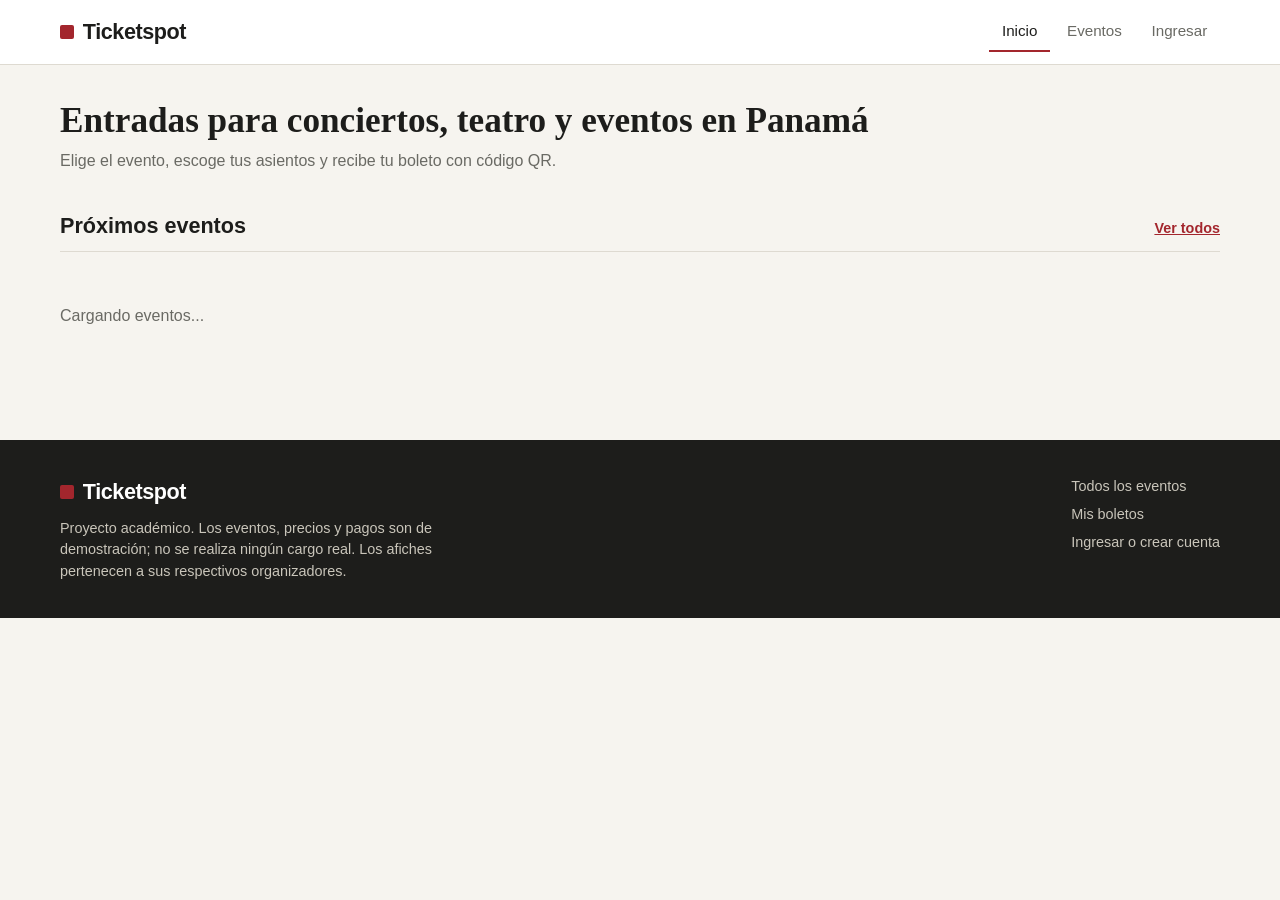
==== commit 77047ac2: "nuevo indez" ====
--- a/index.html
+++ b/index.html
@@ -4,7 +4,7 @@
   <meta charset="UTF-8" />
   <meta name="viewport" content="width=device-width, initial-scale=1.0" />
   <title>Entradas para eventos en Panamá | Ticketspot</title>
-  <link rel="stylesheet" href="../style.css" />
+  <link rel="stylesheet" href="style.css" />
 </head>
 <body>
   <header class="site-header">
@@ -12,9 +12,9 @@
       <a class="logo" href="index.html">Ticketspot</a>
       <nav class="site-nav">
         <a class="active" href="index.html">Inicio</a>
-        <a href="html/eventos.html">Eventos</a>
-        <a data-nav="mis-boletos" href="html/mis-boletos.html" style="display:none;">Mis boletos</a>
-        <a data-nav="login" href="html/login.html">Ingresar</a>
+        <a href="eventos.html">Eventos</a>
+        <a data-nav="mis-boletos" href="mis-boletos.html" style="display:none;">Mis boletos</a>
+        <a data-nav="login" href="login.html">Ingresar</a>
         <a data-nav="logout" href="#" style="display:none;">Cerrar sesión</a>
       </nav>
     </div>
@@ -50,17 +50,17 @@
   </main>
 
   <script src="https://cdn.jsdelivr.net/npm/@supabase/supabase-js@2"></script>
-  <script src="../js/config.js"></script>
-  <script src="../js/supabaseClient.js"></script>
-  <script src="../js/common.js"></script>
-  <script src="../js/nav-auth.js"></script>
-  <script src="../js/index.js"></script>
+  <script src="js/config.js"></script>
+  <script src="js/supabaseClient.js"></script>
+  <script src="js/common.js"></script>
+  <script src="js/nav-auth.js"></script>
+  <script src="js/index.js"></script>
 
   <footer class="site-footer">
     <div class="container footer-grid">
       <div>
         <a class="logo" href="index.html">Ticketspot</a>
-        <p></p>
+        <p>Proyecto académico. Los eventos, precios y pagos son de demostración; no se realiza ningún cargo real. Los afiches pertenecen a sus respectivos organizadores.</p>
       </div>
       <ul>
         <li><a href="eventos.html">Todos los eventos</a></li>
